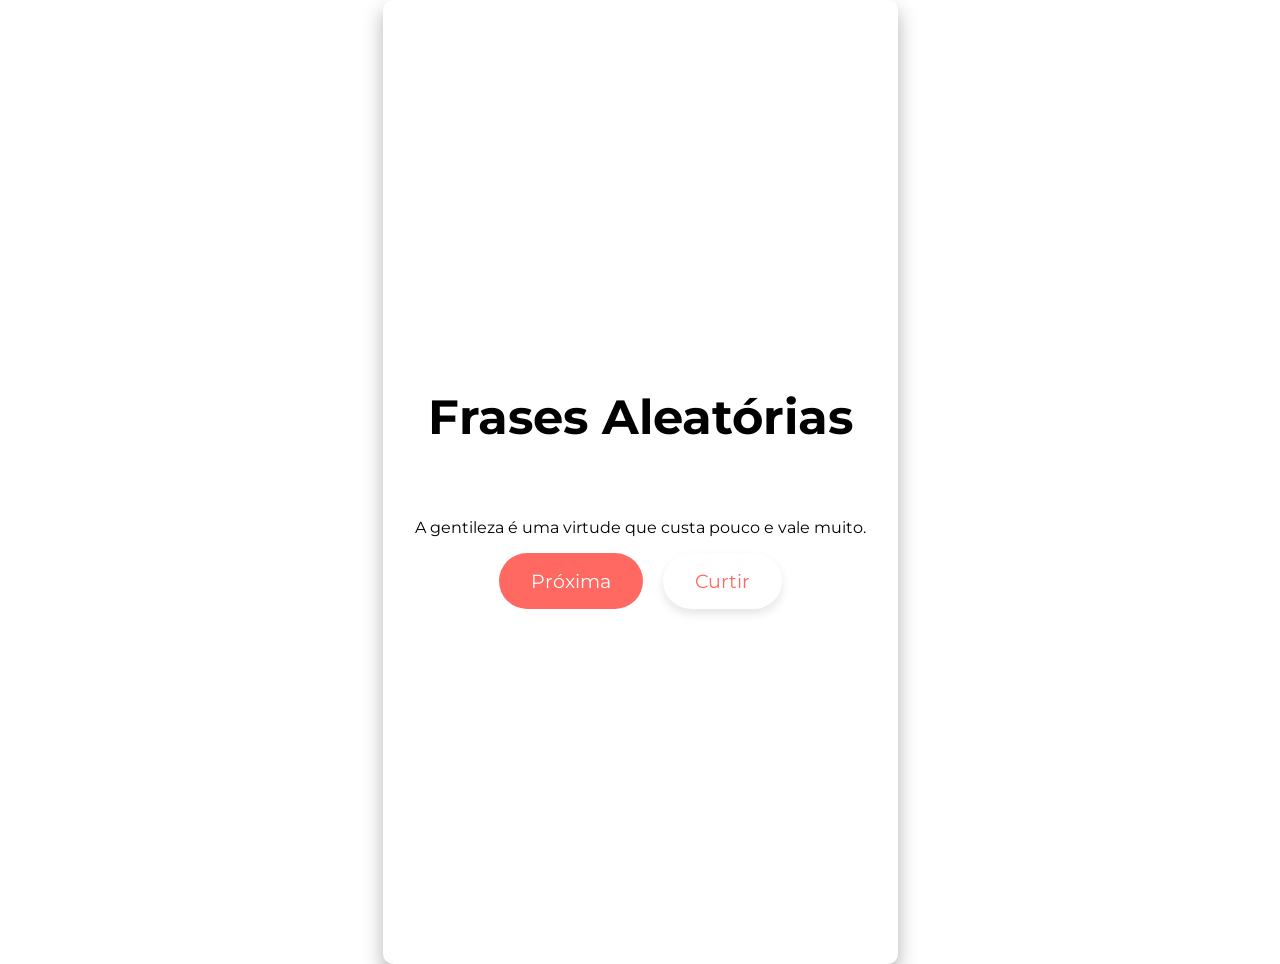
==== index.html @ a17b2bc1 "Rename teste.html to index.html" ====
<!DOCTYPE html>
<html lang="pt-br">
  <head>
      <meta charset="UTF-8" />
    <meta http-equiv="X-UA-Compatible" content="IE=edge" />
    <meta name="viewport" content="width=device-width, initial-scale=1.0" />
  <title>Frases Aleatórias ♥️</title>
  <link href="https://fonts.googleapis.com/css?family=Montserrat&display=swap" rel="stylesheet">
  <link rel="stylesheet" href="style.css">
  <script>
        window.addEventListener("scroll", function(){
var navbar = document.querySelector("nav");
navbar.classList.toggle("scrolled", window.scrollY > 0);
});
    </script>
</head>
<nav>
    <img src="logo.svg" id="logo" alt="logo" />
    <div>
  <label class="switch">
  <span class="sun"><svg xmlns="http://www.w3.org/2000/svg" viewBox="0 0 24 24"><g fill="#ffd43b"><circle r="5" cy="12" cx="12"></circle><path d="m21 13h-1a1 1 0 0 1 0-2h1a1 1 0 0 1 0 2zm-17 0h-1a1 1 0 0 1 0-2h1a1 1 0 0 1 0 2zm13.66-5.66a1 1 0 0 1 -.66-.29 1 1 0 0 1 0-1.41l.71-.71a1 1 0 1 1 1.41 1.41l-.71.71a1 1 0 0 1 -.75.29zm-12.02 12.02a1 1 0 0 1 -.71-.29 1 1 0 0 1 0-1.41l.71-.66a1 1 0 0 1 1.41 1.41l-.71.71a1 1 0 0 1 -.7.24zm6.36-14.36a1 1 0 0 1 -1-1v-1a1 1 0 0 1 2 0v1a1 1 0 0 1 -1 1zm0 17a1 1 0 0 1 -1-1v-1a1 1 0 0 1 2 0v1a1 1 0 0 1 -1 1zm-5.66-14.66a1 1 0 0 1 -.7-.29l-.71-.71a1 1 0 0 1 1.41-1.41l.71.71a1 1 0 0 1 0 1.41 1 1 0 0 1 -.71.29zm12.02 12.02a1 1 0 0 1 -.7-.29l-.66-.71a1 1 0 0 1 1.36-1.36l.71.71a1 1 0 0 1 0 1.41 1 1 0 0 1 -.71.24z"></path></g></svg></span>
  <span class="moon"><svg xmlns="http://www.w3.org/2000/svg" viewBox="0 0 384 512"><path d="m223.5 32c-123.5 0-223.5 100.3-223.5 224s100 224 223.5 224c60.6 0 115.5-24.2 155.8-63.4 5-4.9 6.3-12.5 3.1-18.7s-10.1-9.7-17-8.5c-9.8 1.7-19.8 2.6-30.1 2.6-96.9 0-175.5-78.8-175.5-176 0-65.8 36-123.1 89.3-153.3 6.1-3.5 9.2-10.5 7.7-17.3s-7.3-11.9-14.3-12.5c-6.3-.5-12.6-.8-19-.8z"></path></svg></span>   
  <input type="checkbox" id="mudarTema" class="input">
  <span class="slider"></span>
</label>
    </div>
  </nav>
<body>
  <div class="container">
    <div class="quote-container">
      <h1>Frases Aleatórias️</h1>
      <div id="quote">
        <p></p>
        <button id="new-quote">Próxima</button>
        <button id="like-button">Curtir</button>
      </div>
    </div>
  </div>
  <script src="script.js"></script>
  <script>
const checkbox = document.querySelector("input[type='checkbox']");
const body = document.querySelector('body');

checkbox.addEventListener("change", function() {
  if (checkbox.checked) {
    body.classList.add('dark-mode');
    nav.classList.add('dark-mode');
  } else {
    body.classList.remove('dark-mode');
    nav.classList.remove('dark-mode'); // trocar 'add' por 'remove' aqui
  }
});

  </script>
</body>
</html>
---- style.css ----
@import url('https://fonts.googleapis.com/css?family=Montserrat&display=swap');

body {
  background-image: url('https://images.unsplash.com/photo-1549832119-68d2e2afb9f1');
  background-size: cover;
  background-position: center;
  background-attachment: fixed;
  margin: 0;
  font-family: 'Montserrat', sans-serif;
  background: transparent;
}

.container {
  display: flex;
  justify-content: center;
  align-items: center;
  min-height: 100vh;
}

.dark-mode {
  background-color: #011112;
  color: #f2f2f2;
}

.quote-container {
  max-width: 600px;
  height: 100vh;
  display: flex;
  justify-content: center;
  align-items: center;
  flex-direction: column;
  padding: 2rem;
  background-color: linear-gradient(to bottom, rgba(255,255,255,0.9) 0%,rgba(255,255,255,0.7) 50%,rgba(255,255,255,0.9) 100%);
  border-radius: 10px;
  box-shadow: 0 10px 20px rgba(0,0,0,0.3);
  text-align: center;
}

h1 {
  font-size: 3rem;
  margin-bottom: 1.5rem;
}

#quote {
  margin-top: 2rem;
}

button {
  font-family: 'Montserrat', sans-serif;
  font-size: 1.2rem;
  padding: 1rem 2rem;
  border-radius: 50px;
  border: none;
  cursor: pointer;
}

#new-quote {
  background-color: #ff6961;
  color: #fff;
  margin-right: 1rem;
}

#like-button {
  background-color: #fff;
  color: #ff6961;
  box-shadow: 0 5px 10px rgba(0,0,0,0.1);
}

#like-button:hover {
  background-color: #ff6961;
  color: #fff;
}


.alert-container {
  position: fixed;
  top: 0;
  left: 0;
  right: 0;
  background-color: #f44336;
  color: white;
  padding: 16px;
  text-align: center;
}

.alert-container p {
  margin: 0;
}

.alert-container button {
  background-color: white;
  border: none;
  color: #f44336;
  padding: 8px;
  cursor: pointer;
  margin-top: 16px;
}


nav {
    position: fixed;
    z-index: 1;
    opacity: 0;
    top: 0;
    left: 0;
    width: 100%;
    height: 60px;
    display: flex;
    align-items: center;
    justify-content: space-around;
    padding: 0 24px 0 15px;
    background: transparent;
    box-shadow: 0 0 20px rgb(0 0 0 / 8%);
  }
  
  nav a {
    text-decoration: none;
    color: inherit;

    margin-left: 20px;
    font-size: 0.8em;
    transition: color 0.5s ease-in-out;
    color: #fff;
  }
  
  nav a:hover {
    border-bottom: 1px solid #fff;
    transition: 0.5s ease-in-out;
  }
  
  nav img {
    width: 50px;
    height: 50px;
    border-radius: 50%;
    border: 1px solid var(--color-primary);
  }

nav.scrolled {
background: #ff6961;
box-shadow: 2px 3px 3px #f44336;
opacity: 1;
}

nav {
transition: background-color 0.5s ease;
}

nav div{
width: auto;
height: auto;
display: flex;
justify-content: center;
align-items: center;
}


.switch {
  font-size: 17px;
  position: relative;
  display: inline-block;
  width: 64px;
  height: 34px;
}

.switch input {
  opacity: 0;
  width: 0;
  height: 0;
}

.slider {
  position: absolute;
  cursor: pointer;
  top: 0;
  left: 0;
  right: 0;
  bottom: 0;
  background-color: #73C0FC;
  -webkit-transition: .4s;
  transition: .4s;
  border-radius: 30px;
}

.slider:before {
  position: absolute;
  content: "";
  height: 30px;
  width: 30px;
  border-radius: 20px;
  left: 2px;
  bottom: 2px;
  z-index: 2;
  background-color: #e8e8e8;
  -webkit-transition: .4s;
  transition: .4s;
}

.sun svg {
  position: absolute;
  top: 6px;
  left: 36px;
  z-index: 1;
  width: 24px;
  height: 24px;
}

.moon svg {
  fill: #73C0FC;
  position: absolute;
  top: 5px;
  left: 5px;
  z-index: 1;
  width: 24px;
  height: 24px;
}

/* .switch:hover */.sun svg {
  -webkit-animation: rotate 15s linear infinite;
          animation: rotate 15s linear infinite;
}

@-webkit-keyframes rotate {
 
  0% {
    -webkit-transform: rotate(0);
            transform: rotate(0);
  }

  100% {
    -webkit-transform: rotate(360deg);
            transform: rotate(360deg);
  }
}

@keyframes rotate {
 
  0% {
    -webkit-transform: rotate(0);
            transform: rotate(0);
  }

  100% {
    -webkit-transform: rotate(360deg);
            transform: rotate(360deg);
  }
}

/* .switch:hover */.moon svg {
  -webkit-animation: tilt 5s linear infinite;
          animation: tilt 5s linear infinite;
}

@-webkit-keyframes tilt {
 
  0% {
    -webkit-transform: rotate(0deg);
            transform: rotate(0deg);
  }

  25% {
    -webkit-transform: rotate(-10deg);
            transform: rotate(-10deg);
  }

  75% {
    -webkit-transform: rotate(10deg);
            transform: rotate(10deg);
  }

  100% {
    -webkit-transform: rotate(0deg);
            transform: rotate(0deg);
  }
}

@keyframes tilt {
 
  0% {
    -webkit-transform: rotate(0deg);
            transform: rotate(0deg);
  }

  25% {
    -webkit-transform: rotate(-10deg);
            transform: rotate(-10deg);
  }

  75% {
    -webkit-transform: rotate(10deg);
            transform: rotate(10deg);
  }

  100% {
    -webkit-transform: rotate(0deg);
            transform: rotate(0deg);
  }
}

.input:checked + .slider {
  background-color: #183153;
}

.input:focus + .slider {
  -webkit-box-shadow: 0 0 1px #183153;
          box-shadow: 0 0 1px #183153;
}

.input:checked + .slider:before {
  -webkit-transform: translateX(30px);
      -ms-transform: translateX(30px);
          transform: translateX(30px);
}
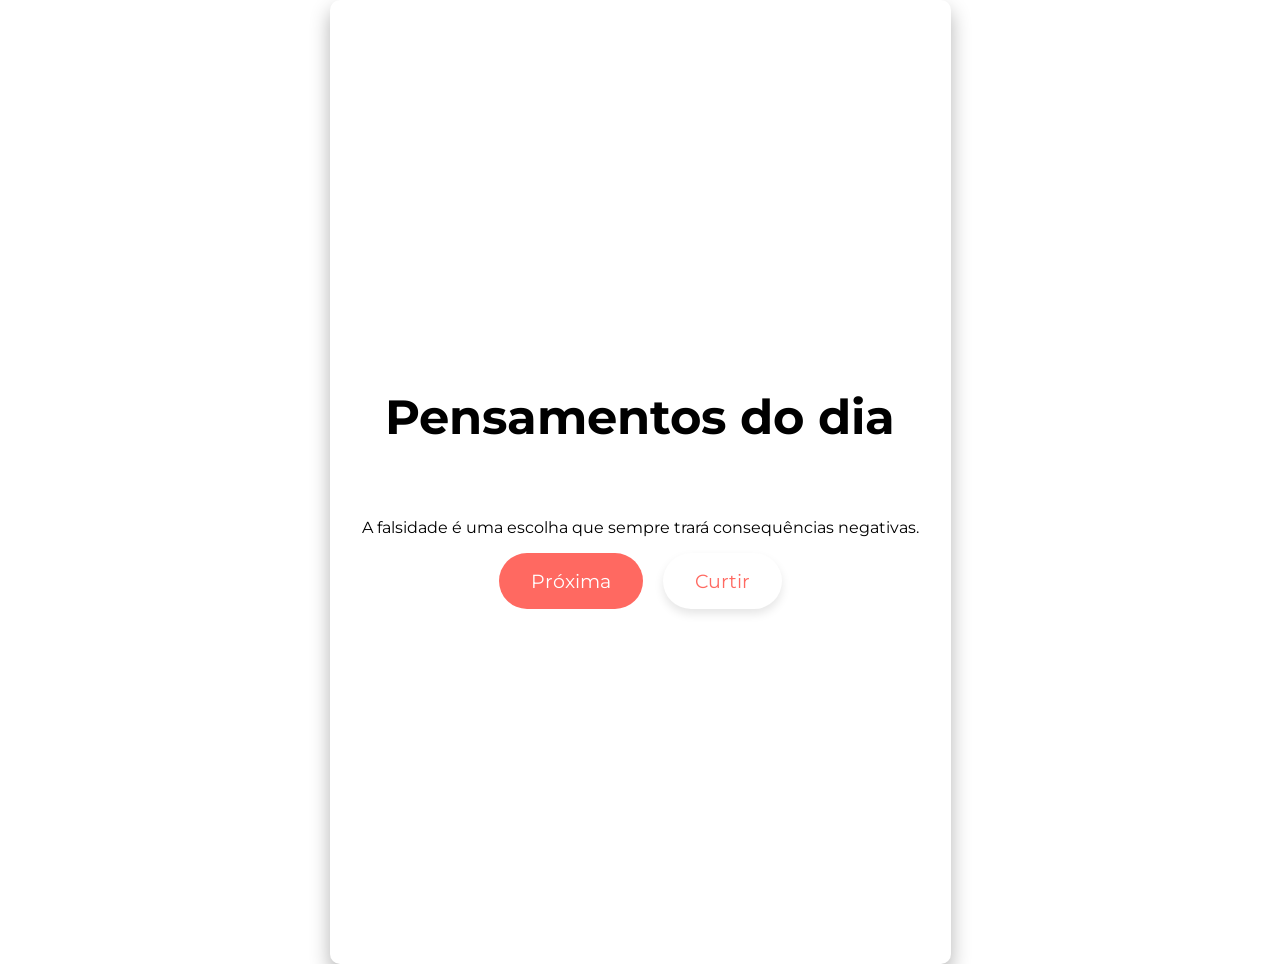
==== commit 963000c4: "Update index.html" ====
--- a/index.html
+++ b/index.html
@@ -4,7 +4,7 @@
       <meta charset="UTF-8" />
     <meta http-equiv="X-UA-Compatible" content="IE=edge" />
     <meta name="viewport" content="width=device-width, initial-scale=1.0" />
-  <title>Frases Aleatórias ♥️</title>
+  <title>Inspiração Diária ♥️</title>
   <link href="https://fonts.googleapis.com/css?family=Montserrat&display=swap" rel="stylesheet">
   <link rel="stylesheet" href="style.css">
   <script>
@@ -28,7 +28,7 @@
 <body>
   <div class="container">
     <div class="quote-container">
-      <h1>Frases Aleatórias️</h1>
+      <h1>Pensamentos do dia</h1>
       <div id="quote">
         <p></p>
         <button id="new-quote">Próxima</button>
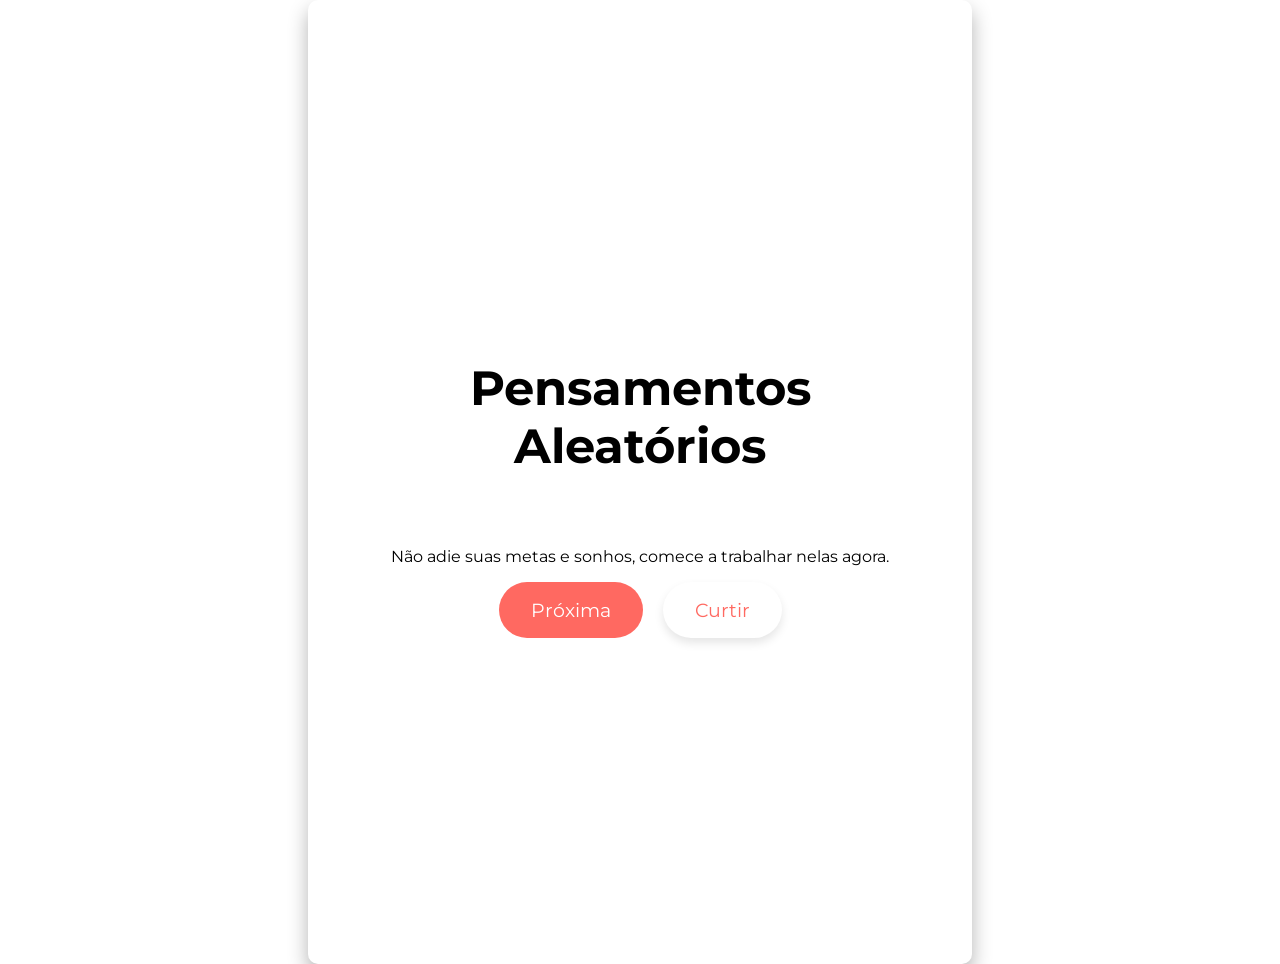
==== commit b203d696: "Update index.html" ====
--- a/index.html
+++ b/index.html
@@ -28,7 +28,7 @@
 <body>
   <div class="container">
     <div class="quote-container">
-      <h1>Pensamentos do dia</h1>
+      <h1>Pensamentos Aleatórios</h1>
       <div id="quote">
         <p></p>
         <button id="new-quote">Próxima</button>
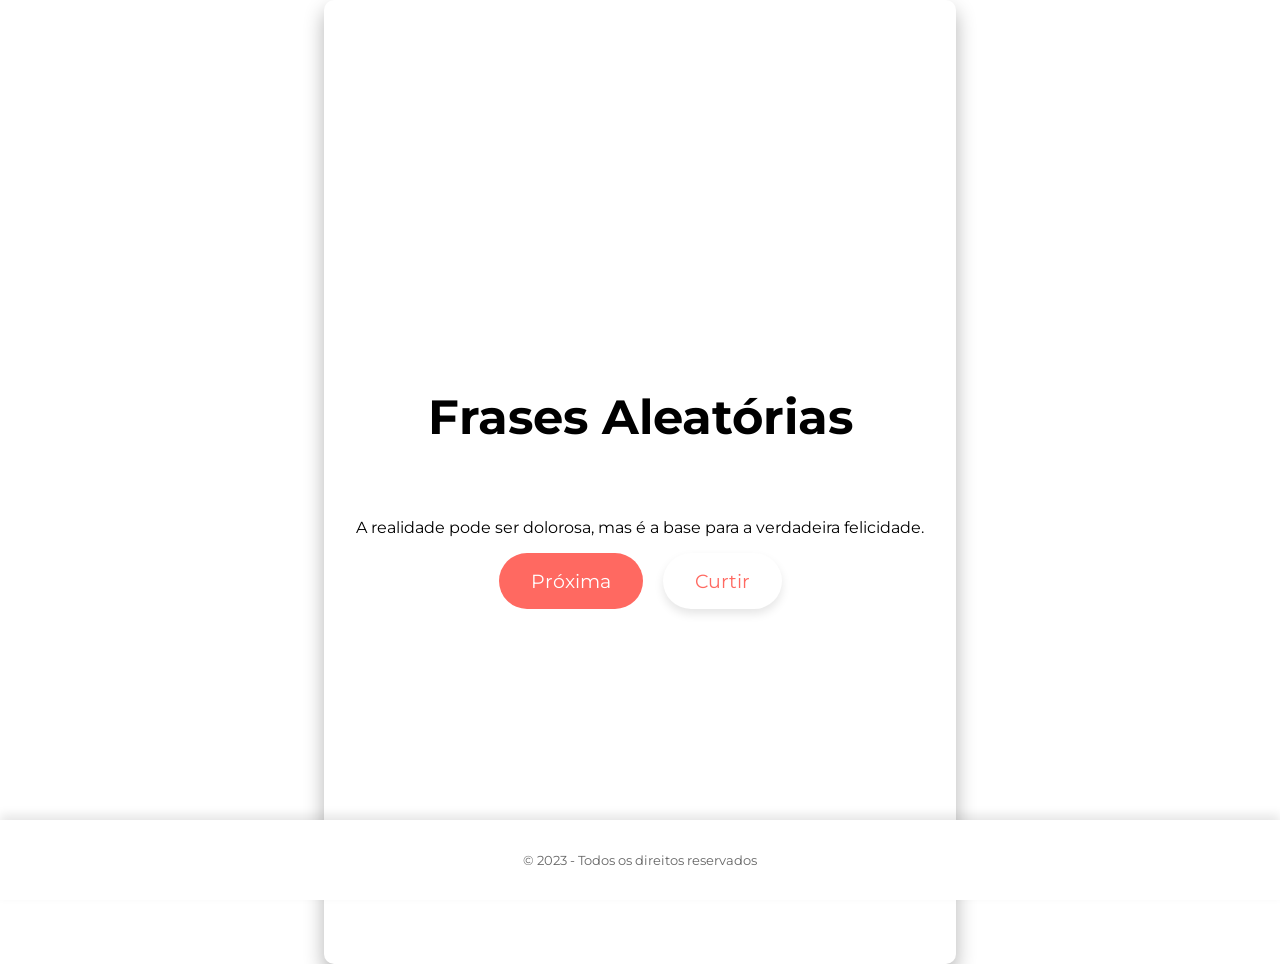
==== commit 7ee7a4a2: "Rename app.html to index.html" ====
--- a/index.html
+++ b/index.html
@@ -4,9 +4,9 @@
       <meta charset="UTF-8" />
     <meta http-equiv="X-UA-Compatible" content="IE=edge" />
     <meta name="viewport" content="width=device-width, initial-scale=1.0" />
-  <title>Inspiração Diária ♥️</title>
+  <title>Frases Aleatórias ♥️</title>
   <link href="https://fonts.googleapis.com/css?family=Montserrat&display=swap" rel="stylesheet">
-  <link rel="stylesheet" href="style.css">
+  <link rel="stylesheet" href="app.css">
   <script>
         window.addEventListener("scroll", function(){
 var navbar = document.querySelector("nav");
@@ -28,7 +28,7 @@
 <body>
   <div class="container">
     <div class="quote-container">
-      <h1>Pensamentos Aleatórios</h1>
+      <h1>Frases Aleatórias️</h1>
       <div id="quote">
         <p></p>
         <button id="new-quote">Próxima</button>
@@ -36,7 +36,12 @@
       </div>
     </div>
   </div>
-  <script src="script.js"></script>
+    <footer>
+   <a href="https://github.com/devWil01/Date-me-">
+    © 2023 - Todos os direitos reservados
+   </a>
+  </footer>
+  <script src="app.js"></script>
   <script>
 const checkbox = document.querySelector("input[type='checkbox']");
 const body = document.querySelector('body');
--- a/app.css
+++ b/app.css
@@ -0,0 +1,335 @@
+@import url('https://fonts.googleapis.com/css?family=Montserrat&display=swap');
+
+body {
+  background-image: url('https://images.unsplash.com/photo-1549832119-68d2e2afb9f1');
+  background-size: cover;
+  background-position: center;
+  background-attachment: fixed;
+  margin: 0;
+  font-family: 'Montserrat', sans-serif;
+  background: transparent;
+}
+
+.container {
+  display: flex;
+  justify-content: center;
+  align-items: center;
+  min-height: 100vh;
+}
+
+.dark-mode {
+  background-color: #011112;
+  color: #f2f2f2;
+}
+
+.quote-container {
+  max-width: 600px;
+  height: 100vh;
+  display: flex;
+  justify-content: center;
+  align-items: center;
+  flex-direction: column;
+  padding: 2rem;
+  background-color: linear-gradient(to bottom, rgba(255,255,255,0.9) 0%,rgba(255,255,255,0.7) 50%,rgba(255,255,255,0.9) 100%);
+  border-radius: 10px;
+  box-shadow: 0 10px 20px rgba(0,0,0,0.3);
+  text-align: center;
+}
+
+h1 {
+  font-size: 3rem;
+  margin-bottom: 1.5rem;
+}
+
+#quote {
+  margin-top: 2rem;
+}
+
+button {
+  font-family: 'Montserrat', sans-serif;
+  font-size: 1.2rem;
+  padding: 1rem 2rem;
+  border-radius: 50px;
+  border: none;
+  cursor: pointer;
+}
+
+#new-quote {
+  background-color: #ff6961;
+  color: #fff;
+  margin-right: 1rem;
+}
+
+#like-button {
+  background-color: #fff;
+  color: #ff6961;
+  box-shadow: 0 5px 10px rgba(0,0,0,0.1);
+}
+
+#like-button:hover {
+  background-color: #ff6961;
+  color: #fff;
+}
+
+
+.alert-container {
+  position: fixed;
+  top: 0;
+  left: 0;
+  right: 0;
+  background-color: #f44336;
+  color: white;
+  padding: 16px;
+  text-align: center;
+}
+
+.alert-container p {
+  margin: 0;
+}
+
+.alert-container button {
+  background-color: white;
+  border: none;
+  color: #f44336;
+  padding: 8px;
+  cursor: pointer;
+  margin-top: 16px;
+}
+
+
+nav {
+    position: fixed;
+    z-index: 1;
+    opacity: 0;
+    top: 0;
+    left: 0;
+    width: 100%;
+    height: 60px;
+    display: flex;
+    align-items: center;
+    justify-content: space-around;
+    padding: 0 24px 0 15px;
+    background: transparent;
+    box-shadow: 0 0 20px rgb(0 0 0 / 8%);
+  }
+  
+  nav a {
+    text-decoration: none;
+    color: inherit;
+
+    margin-left: 20px;
+    font-size: 0.8em;
+    transition: color 0.5s ease-in-out;
+    color: #fff;
+  }
+  
+  nav a:hover {
+    border-bottom: 1px solid #fff;
+    transition: 0.5s ease-in-out;
+  }
+  
+  nav img {
+    width: 50px;
+    height: 50px;
+    border-radius: 50%;
+    border: 1px solid var(--color-primary);
+  }
+
+nav.scrolled {
+background: #ff6961;
+box-shadow: 2px 3px 3px #f44336;
+opacity: 1;
+}
+
+nav {
+transition: background-color 0.5s ease;
+}
+
+nav div{
+width: auto;
+height: auto;
+display: flex;
+justify-content: center;
+align-items: center;
+}
+
+
+.switch {
+  font-size: 17px;
+  position: relative;
+  display: inline-block;
+  width: 64px;
+  height: 34px;
+}
+
+.switch input {
+  opacity: 0;
+  width: 0;
+  height: 0;
+}
+
+.slider {
+  position: absolute;
+  cursor: pointer;
+  top: 0;
+  left: 0;
+  right: 0;
+  bottom: 0;
+  background-color: #73C0FC;
+  -webkit-transition: .4s;
+  transition: .4s;
+  border-radius: 30px;
+}
+
+.slider:before {
+  position: absolute;
+  content: "";
+  height: 30px;
+  width: 30px;
+  border-radius: 20px;
+  left: 2px;
+  bottom: 2px;
+  z-index: 2;
+  background-color: #e8e8e8;
+  -webkit-transition: .4s;
+  transition: .4s;
+}
+
+.sun svg {
+  position: absolute;
+  top: 6px;
+  left: 36px;
+  z-index: 1;
+  width: 24px;
+  height: 24px;
+}
+
+.moon svg {
+  fill: #73C0FC;
+  position: absolute;
+  top: 5px;
+  left: 5px;
+  z-index: 1;
+  width: 24px;
+  height: 24px;
+}
+
+/* .switch:hover */.sun svg {
+  -webkit-animation: rotate 15s linear infinite;
+          animation: rotate 15s linear infinite;
+}
+
+@-webkit-keyframes rotate {
+ 
+  0% {
+    -webkit-transform: rotate(0);
+            transform: rotate(0);
+  }
+
+  100% {
+    -webkit-transform: rotate(360deg);
+            transform: rotate(360deg);
+  }
+}
+
+@keyframes rotate {
+ 
+  0% {
+    -webkit-transform: rotate(0);
+            transform: rotate(0);
+  }
+
+  100% {
+    -webkit-transform: rotate(360deg);
+            transform: rotate(360deg);
+  }
+}
+
+/* .switch:hover */.moon svg {
+  -webkit-animation: tilt 5s linear infinite;
+          animation: tilt 5s linear infinite;
+}
+
+@-webkit-keyframes tilt {
+ 
+  0% {
+    -webkit-transform: rotate(0deg);
+            transform: rotate(0deg);
+  }
+
+  25% {
+    -webkit-transform: rotate(-10deg);
+            transform: rotate(-10deg);
+  }
+
+  75% {
+    -webkit-transform: rotate(10deg);
+            transform: rotate(10deg);
+  }
+
+  100% {
+    -webkit-transform: rotate(0deg);
+            transform: rotate(0deg);
+  }
+}
+
+@keyframes tilt {
+ 
+  0% {
+    -webkit-transform: rotate(0deg);
+            transform: rotate(0deg);
+  }
+
+  25% {
+    -webkit-transform: rotate(-10deg);
+            transform: rotate(-10deg);
+  }
+
+  75% {
+    -webkit-transform: rotate(10deg);
+            transform: rotate(10deg);
+  }
+
+  100% {
+    -webkit-transform: rotate(0deg);
+            transform: rotate(0deg);
+  }
+}
+
+.input:checked + .slider {
+  background-color: #183153;
+}
+
+.input:focus + .slider {
+  -webkit-box-shadow: 0 0 1px #183153;
+          box-shadow: 0 0 1px #183153;
+}
+
+.input:checked + .slider:before {
+  -webkit-transform: translateX(30px);
+      -ms-transform: translateX(30px);
+          transform: translateX(30px);
+}
+
+  
+a {
+  text-decoration: none;
+  color: #666666;
+}
+
+    /* Estilos do footer */
+    footer {
+      position: fixed;
+      bottom: 0;
+      left: 0;
+      right: 0;
+      height: 40px;
+      background-color: #FFFFFF;
+      color: #666666;
+      padding: 20px;
+      display: flex;
+      justify-content: center;
+      align-items: center;
+      font-size: 0.8rem;
+      box-shadow: 0px -5px 10px rgba(0, 0, 0, 0.1);
+    }
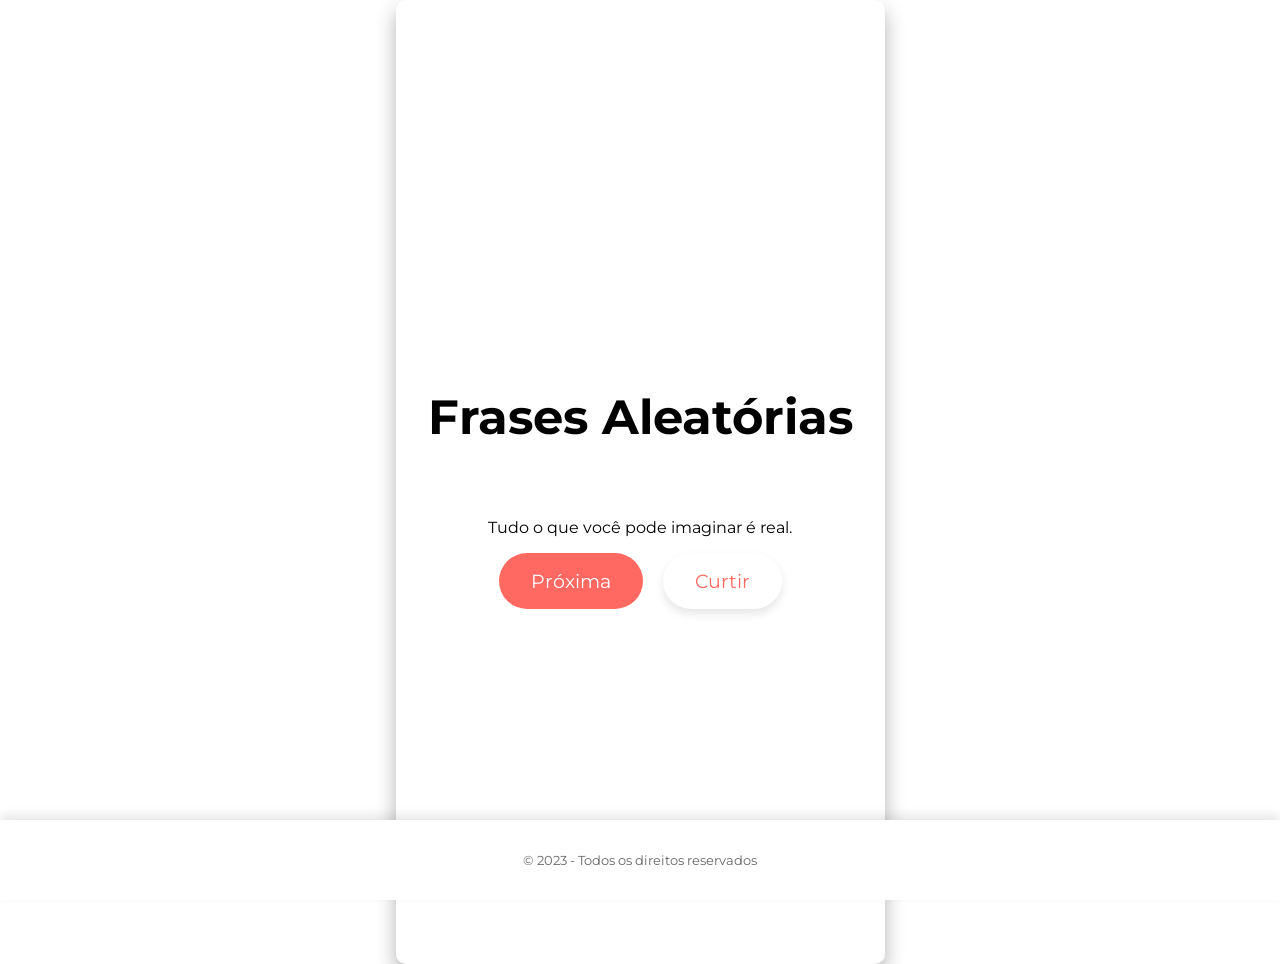
==== commit 6a8b17ca: "Update index.html Frases aleatórias, disponível em .apk 🤘🏽" ====
--- a/index.html
+++ b/index.html
@@ -37,7 +37,7 @@
     </div>
   </div>
     <footer>
-   <a href="https://github.com/devWil01/Date-me-">
+   <a href="https://github.com/devWil01/Frases-aleatorias-App">
     © 2023 - Todos os direitos reservados
    </a>
   </footer>
